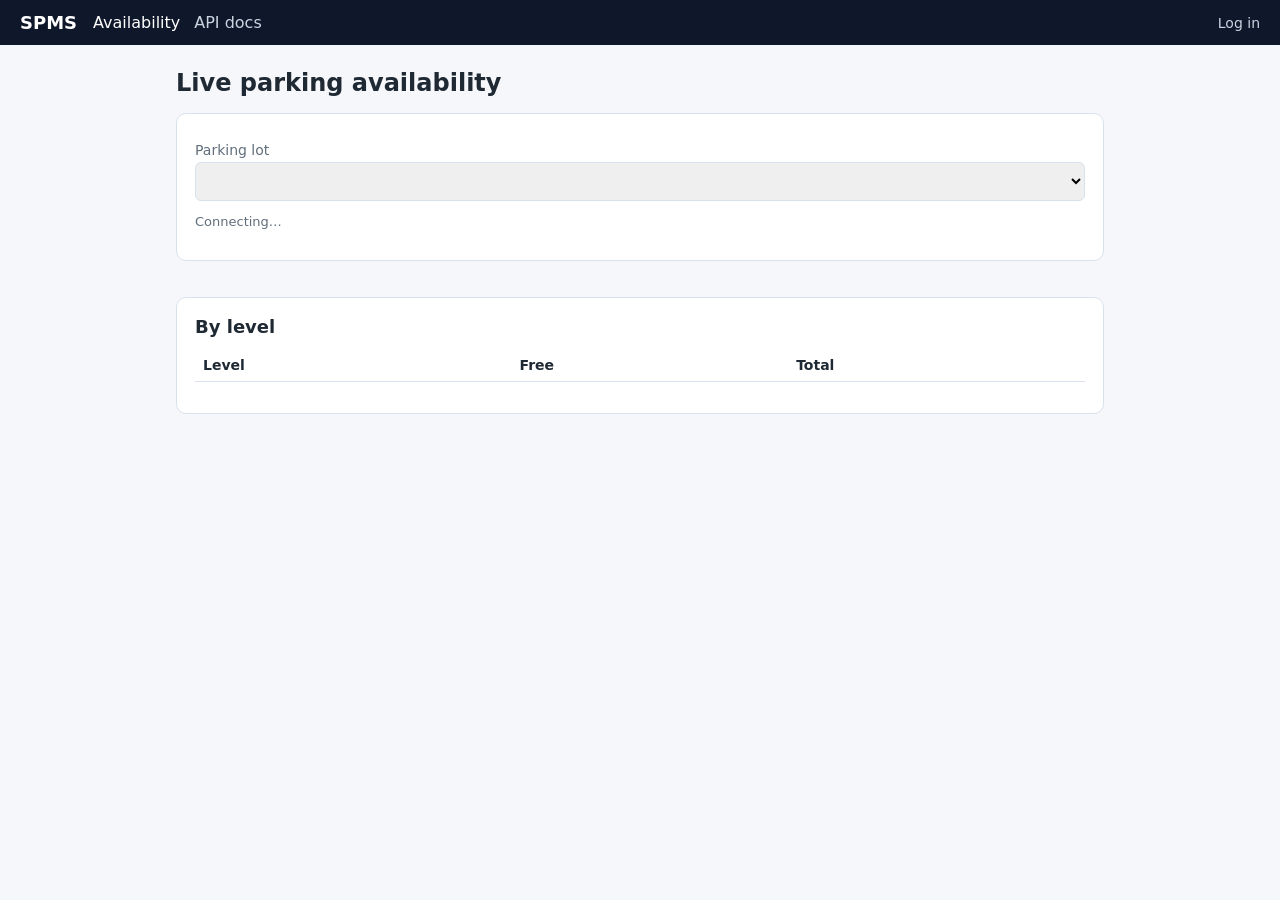
==== backend/static/index.html @ fef3deee "Add basic web UI: live availability, login, gate and admin pages" ====
<!doctype html>
<html lang="en">
<head>
  <meta charset="utf-8">
  <meta name="viewport" content="width=device-width, initial-scale=1">
  <title>SPMS · Live availability</title>
  <link rel="stylesheet" href="style.css">
</head>
<body>
<header></header>
<main>
  <h1>Live parking availability</h1>
  <div class="card">
    <label for="lot">Parking lot</label>
    <select id="lot"></select>
    <p class="muted" id="status">Connecting…</p>
  </div>
  <div class="grid" id="types"></div>
  <div class="card" style="margin-top:18px">
    <h2>By level</h2>
    <table><thead><tr><th>Level</th><th>Free</th><th>Total</th></tr></thead><tbody id="levels"></tbody></table>
    <p class="muted" id="occ"></p>
  </div>
  <p class="muted" id="empty" style="display:none">No parking lots yet. An admin can add one on the Admin page, or run <code>python -m backend.seed</code>.</p>
</main>
<script src="app.js"></script>
<script>
SPMS.header("index.html");
const LABELS = { TWO_WHEELER: "Two-wheeler", FOUR_WHEELER: "Car", EV: "EV charging", ACCESSIBLE: "Accessible" };
const sel = document.getElementById("lot");
let ws = null, pollTimer = null;

function render(s) {
  document.getElementById("types").innerHTML = Object.entries(s.free_by_type).map(([t, n]) =>
    `<div class="stat"><div class="label">${LABELS[t] || t}</div><div class="value ${n === 0 ? "zero" : ""}" data-type="${t}">${n}</div></div>`).join("");
  document.getElementById("levels").innerHTML = s.levels.map(l =>
    `<tr><td>${l.level}</td><td>${l.free}</td><td>${l.total}</td></tr>`).join("");
  document.getElementById("occ").textContent = `Occupancy ${s.occupancy_percent}% · ${s.total_free} of ${s.total_slots} slots free`;
  document.getElementById("status").textContent = "Updated " + new Date().toLocaleTimeString() + (ws ? " (live)" : " (polling)");
}

function startPolling(id) {
  const tick = () => SPMS.api(`/api/v1/lots/${id}/availability`).then(render).catch(() => {});
  tick();
  pollTimer = setInterval(tick, 5000);
}

function watch(id) {
  if (ws) { ws.onclose = null; ws.close(); ws = null; }
  clearInterval(pollTimer);
  const proto = location.protocol === "https:" ? "wss" : "ws";
  try {
    ws = new WebSocket(`${proto}://${location.host}/ws/lots/${id}/availability`);
    ws.onmessage = (e) => { const d = JSON.parse(e.data); if (!d.error) render(d); };
    ws.onclose = () => { ws = null; startPolling(id); };
  } catch { ws = null; startPolling(id); }
}

SPMS.fillLots(sel).then(lots => {
  if (!lots.length) { document.getElementById("empty").style.display = "block"; document.getElementById("status").textContent = ""; return; }
  watch(sel.value);
});
sel.onchange = () => watch(sel.value);
</script>
</body>
</html>
---- backend/static/style.css ----
:root {
  --bg: #f5f7fa; --card: #ffffff; --text: #1f2933; --muted: #616e7c; --line: #d9e2ec;
  --brand: #1d4ed8; --ok: #15803d; --warn: #b45309; --bad: #b91c1c;
}
* { box-sizing: border-box; }
body { margin: 0; font-family: system-ui, -apple-system, "Segoe UI", Roboto, sans-serif; background: var(--bg); color: var(--text); }
header { background: #0f172a; color: #fff; padding: 12px 20px; display: flex; align-items: center; gap: 16px; flex-wrap: wrap; }
header .brand { font-weight: 700; font-size: 18px; }
header nav { display: flex; gap: 14px; flex: 1; flex-wrap: wrap; }
header a { color: #cbd5e1; text-decoration: none; }
header a:hover, header a.active { color: #fff; }
#who { font-size: 14px; color: #cbd5e1; }
main { max-width: 960px; margin: 24px auto; padding: 0 16px; }
h1 { font-size: 24px; margin: 0 0 16px; }
h2 { font-size: 18px; margin: 0 0 12px; }
.card { background: var(--card); border: 1px solid var(--line); border-radius: 10px; padding: 18px; margin-bottom: 18px; }
.grid { display: grid; grid-template-columns: repeat(auto-fit, minmax(170px, 1fr)); gap: 12px; }
.stat { background: var(--card); border: 1px solid var(--line); border-radius: 10px; padding: 14px; }
.stat .label { color: var(--muted); font-size: 13px; }
.stat .value { font-size: 30px; font-weight: 700; margin-top: 4px; }
.stat .value.zero { color: var(--bad); }
label { display: block; font-size: 14px; margin: 10px 0 4px; color: var(--muted); }
input, select { width: 100%; padding: 9px 10px; border: 1px solid var(--line); border-radius: 6px; font-size: 15px; }
button { margin-top: 12px; padding: 9px 16px; border: 0; border-radius: 6px; background: var(--brand); color: #fff; font-size: 15px; cursor: pointer; }
button.secondary { background: #475569; }
button:disabled { opacity: .6; cursor: default; }
.row { display: flex; gap: 12px; flex-wrap: wrap; }
.row > * { flex: 1; min-width: 180px; }
.msg { margin-top: 12px; padding: 10px; border-radius: 6px; display: none; }
.msg.ok { display: block; background: #dcfce7; color: var(--ok); }
.msg.err { display: block; background: #fee2e2; color: var(--bad); }
table { width: 100%; border-collapse: collapse; font-size: 14px; }
th, td { text-align: left; padding: 8px; border-bottom: 1px solid var(--line); }
.pill { padding: 2px 8px; border-radius: 999px; font-size: 12px; font-weight: 600; }
.pill.FREE { background: #dcfce7; color: var(--ok); }
.pill.OCCUPIED { background: #fee2e2; color: var(--bad); }
.pill.RESERVED { background: #fef3c7; color: var(--warn); }
.pill.MAINTENANCE { background: #e2e8f0; color: #334155; }
.muted { color: var(--muted); font-size: 13px; }
.slots { display: grid; grid-template-columns: repeat(auto-fill, minmax(92px, 1fr)); gap: 8px; }
.slot { border: 1px solid var(--line); border-radius: 8px; padding: 8px; font-size: 13px; background: #fff; }
.slot b { display: block; }
.slot button { margin-top: 6px; padding: 4px 8px; font-size: 12px; }
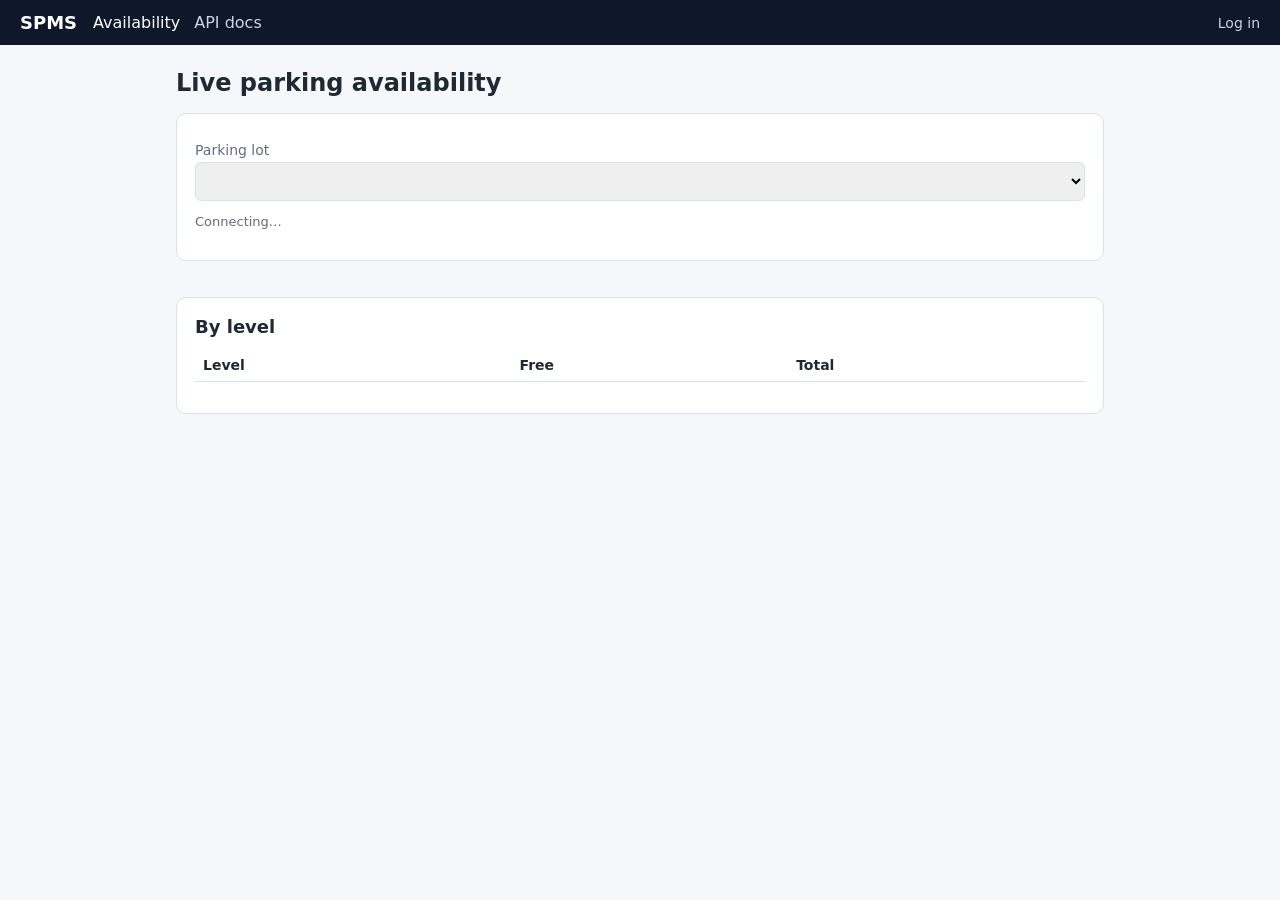
==== commit 81505a6f: "Validate free text, escape page output, add headers (SR-004)" ====
--- a/backend/static/index.html
+++ b/backend/static/index.html
@@ -32,9 +32,9 @@
 
 function render(s) {
   document.getElementById("types").innerHTML = Object.entries(s.free_by_type).map(([t, n]) =>
-    `<div class="stat"><div class="label">${LABELS[t] || t}</div><div class="value ${n === 0 ? "zero" : ""}" data-type="${t}">${n}</div></div>`).join("");
+    `<div class="stat"><div class="label">${SPMS.esc(LABELS[t] || t)}</div><div class="value ${n === 0 ? "zero" : ""}" data-type="${SPMS.esc(t)}">${Number(n)}</div></div>`).join("");
   document.getElementById("levels").innerHTML = s.levels.map(l =>
-    `<tr><td>${l.level}</td><td>${l.free}</td><td>${l.total}</td></tr>`).join("");
+    `<tr><td>${SPMS.esc(l.level)}</td><td>${Number(l.free)}</td><td>${Number(l.total)}</td></tr>`).join("");
   document.getElementById("occ").textContent = `Occupancy ${s.occupancy_percent}% · ${s.total_free} of ${s.total_slots} slots free`;
   document.getElementById("status").textContent = "Updated " + new Date().toLocaleTimeString() + (ws ? " (live)" : " (polling)");
 }
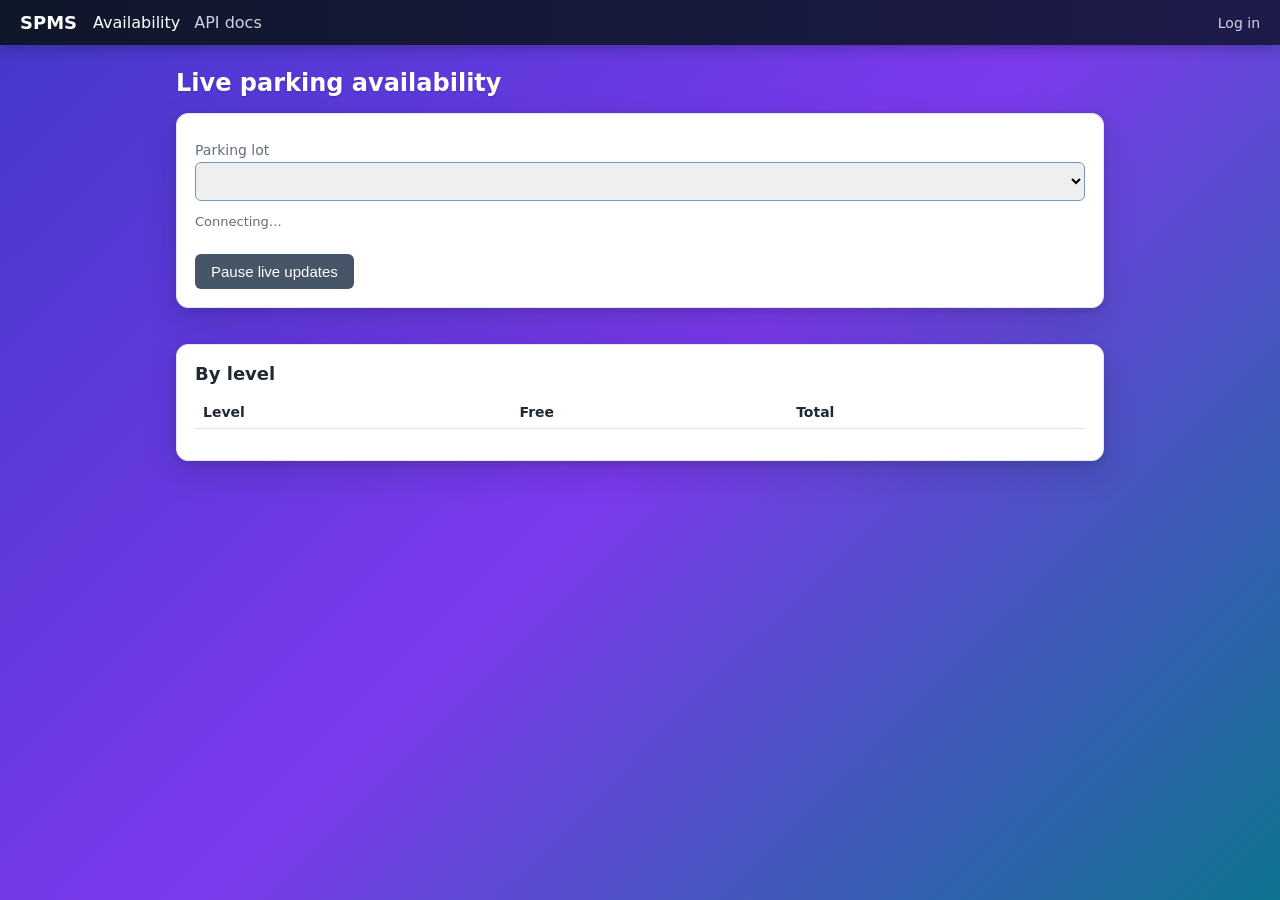
==== commit 92a7a28e: "Improve accessibility and refresh the look (WCAG 2.2 AA)" ====
--- a/backend/static/index.html
+++ b/backend/static/index.html
@@ -14,6 +14,7 @@
     <label for="lot">Parking lot</label>
     <select id="lot"></select>
     <p class="muted" id="status">Connecting…</p>
+    <button type="button" class="secondary" id="pause" aria-pressed="false">Pause live updates</button>
   </div>
   <div class="grid" id="types"></div>
   <div class="card" style="margin-top:18px">
@@ -31,8 +32,12 @@
 let ws = null, pollTimer = null;
 
 function render(s) {
+  const before = Object.fromEntries([...document.querySelectorAll("#types .value")].map(v => [v.dataset.type, v.textContent]));
   document.getElementById("types").innerHTML = Object.entries(s.free_by_type).map(([t, n]) =>
-    `<div class="stat"><div class="label">${SPMS.esc(LABELS[t] || t)}</div><div class="value ${n === 0 ? "zero" : ""}" data-type="${SPMS.esc(t)}">${Number(n)}</div></div>`).join("");
+    `<div class="stat t-${SPMS.esc(t)}"><div class="label">${SPMS.esc(LABELS[t] || t)}</div><div class="value ${n === 0 ? "zero" : ""}" data-type="${SPMS.esc(t)}">${Number(n)}</div></div>`).join("");
+  document.querySelectorAll("#types .value").forEach(v => {
+    if (before[v.dataset.type] !== undefined && before[v.dataset.type] !== v.textContent) v.classList.add("changed");
+  });
   document.getElementById("levels").innerHTML = s.levels.map(l =>
     `<tr><td>${SPMS.esc(l.level)}</td><td>${Number(l.free)}</td><td>${Number(l.total)}</td></tr>`).join("");
   document.getElementById("occ").textContent = `Occupancy ${s.occupancy_percent}% · ${s.total_free} of ${s.total_slots} slots free`;
@@ -60,7 +65,19 @@
   if (!lots.length) { document.getElementById("empty").style.display = "block"; document.getElementById("status").textContent = ""; return; }
   watch(sel.value);
 });
-sel.onchange = () => watch(sel.value);
+sel.onchange = () => { if (!paused) watch(sel.value); };
+// WCAG 2.2.2: let people stop the automatic updates
+let paused = false;
+document.getElementById("pause").onclick = (e) => {
+  paused = !paused;
+  e.target.textContent = paused ? "Resume live updates" : "Pause live updates";
+  e.target.setAttribute("aria-pressed", String(paused));
+  if (paused) {
+    if (ws) { ws.onclose = null; ws.close(); ws = null; }
+    clearInterval(pollTimer);
+    document.getElementById("status").textContent = "Live updates paused";
+  } else watch(sel.value);
+};
 </script>
 </body>
 </html>
--- a/backend/static/style.css
+++ b/backend/static/style.css
@@ -1,10 +1,15 @@
 :root {
   --bg: #f5f7fa; --card: #ffffff; --text: #1f2933; --muted: #616e7c; --line: #d9e2ec;
-  --brand: #1d4ed8; --ok: #15803d; --warn: #b45309; --bad: #b91c1c;
+  --brand: #1d4ed8; --ok: #166534; --warn: #92400e; --bad: #b91c1c;
+  --field: #7697bb;  /* form field border: 3.04:1 on white (WCAG 1.4.11) */
+  --focus: #b45309;  /* focus ring: 5.0:1 on white cards and the page tint */
+  --brand-dark: #1e40af;
+  --ease-out: cubic-bezier(0.23, 1, 0.32, 1);
 }
 * { box-sizing: border-box; }
-body { margin: 0; font-family: system-ui, -apple-system, "Segoe UI", Roboto, sans-serif; background: var(--bg); color: var(--text); }
-header { background: #0f172a; color: #fff; padding: 12px 20px; display: flex; align-items: center; gap: 16px; flex-wrap: wrap; }
+body { margin: 0; font-family: system-ui, -apple-system, "Segoe UI", Roboto, sans-serif; color: var(--text);
+       background: #4338ca linear-gradient(135deg, #4338ca 0%, #7c3aed 50%, #0e7490 100%); min-height: 100vh; }
+header { background: #0f172a linear-gradient(90deg, #0f172a 0%, #1e1b4b 100%); color: #fff; box-shadow: 0 2px 14px rgba(15, 23, 42, .35); padding: 12px 20px; display: flex; align-items: center; gap: 16px; flex-wrap: wrap; }
 header .brand { font-weight: 700; font-size: 18px; }
 header nav { display: flex; gap: 14px; flex: 1; flex-wrap: wrap; }
 header a { color: #cbd5e1; text-decoration: none; }
@@ -13,14 +18,16 @@
 main { max-width: 960px; margin: 24px auto; padding: 0 16px; }
 h1 { font-size: 24px; margin: 0 0 16px; }
 h2 { font-size: 18px; margin: 0 0 12px; }
-.card { background: var(--card); border: 1px solid var(--line); border-radius: 10px; padding: 18px; margin-bottom: 18px; }
+.card { background: var(--card); border: 1px solid #e3e8f0; border-radius: 12px; padding: 18px; margin-bottom: 18px;
+        box-shadow: 0 1px 2px rgba(15, 23, 42, .04), 0 6px 18px rgba(15, 23, 42, .05); }
 .grid { display: grid; grid-template-columns: repeat(auto-fit, minmax(170px, 1fr)); gap: 12px; }
-.stat { background: var(--card); border: 1px solid var(--line); border-radius: 10px; padding: 14px; }
+.stat { background: var(--card); border: 1px solid #e3e8f0; border-radius: 12px; padding: 14px; border-left: 4px solid #94a3b8;
+        box-shadow: 0 1px 2px rgba(15, 23, 42, .04); }
 .stat .label { color: var(--muted); font-size: 13px; }
 .stat .value { font-size: 30px; font-weight: 700; margin-top: 4px; }
 .stat .value.zero { color: var(--bad); }
 label { display: block; font-size: 14px; margin: 10px 0 4px; color: var(--muted); }
-input, select { width: 100%; padding: 9px 10px; border: 1px solid var(--line); border-radius: 6px; font-size: 15px; }
+input, select { width: 100%; padding: 9px 10px; border: 1px solid var(--field); border-radius: 6px; font-size: 16px; }  /* 16px: no iOS zoom */
 button { margin-top: 12px; padding: 9px 16px; border: 0; border-radius: 6px; background: var(--brand); color: #fff; font-size: 15px; cursor: pointer; }
 button.secondary { background: #475569; }
 button:disabled { opacity: .6; cursor: default; }
@@ -41,3 +48,109 @@
 .slot { border: 1px solid var(--line); border-radius: 8px; padding: 8px; font-size: 13px; background: #fff; }
 .slot b { display: block; }
 .slot button { margin-top: 6px; padding: 4px 8px; font-size: 12px; }
+
+/* Sprint 2: driver pages, dashboard, accessibility (NF-004) */
+a { color: var(--brand); }
+:focus-visible { outline: 3px solid var(--focus); outline-offset: 2px; }
+label.check { display: flex; gap: 8px; align-items: center; color: var(--text); }
+label.check input { width: auto; }
+button.small { margin-top: 0; padding: 5px 10px; font-size: 13px; }
+button.danger { background: var(--bad); }
+td.actions { white-space: nowrap; }
+.table-wrap { overflow-x: auto; }
+.pill.CONFIRMED, .pill.CHECKED_IN { background: #dbeafe; color: #1e3a8a; }
+.pill.COMPLETED { background: #dcfce7; color: #14532d; }
+.pill.CANCELLED, .pill.NO_SHOW { background: #e2e8f0; color: #334155; }
+.qr { margin: 12px 0; }
+.qr img { width: 220px; max-width: 100%; border: 1px solid var(--line); border-radius: 8px; background: #fff; }
+.bars { display: flex; align-items: flex-end; gap: 4px; height: 160px; }
+.bar { flex: 1; height: 100%; display: flex; flex-direction: column; justify-content: flex-end; align-items: center; }
+.bar span { display: block; width: 100%; background: var(--brand); border-radius: 3px 3px 0 0; min-height: 2px; }
+.bar small { color: var(--muted); font-size: 11px; height: 14px; }
+@media (max-width: 600px) {
+  main { margin: 16px auto; }
+  .stat .value { font-size: 24px; }
+  header { padding: 10px 16px; }
+}
+@media (max-width: 600px) {
+  .card > table { display: block; overflow-x: auto; }  /* wide tables scroll inside the card, not the page */
+}
+
+/* accessibility review fixes */
+.sr-only { position: absolute; width: 1px; height: 1px; padding: 0; margin: -1px; overflow: hidden; clip: rect(0 0 0 0); white-space: nowrap; border: 0; }
+.skip { position: absolute; left: 8px; top: -48px; background: #fff; color: var(--brand); padding: 8px 12px; border-radius: 6px; z-index: 10; }
+.skip:focus { top: 8px; }
+@media (max-width: 600px) {
+  header nav { order: 3; flex-basis: 100%; }  /* phones: menu gets its own row under the logo */
+}
+@media (max-width: 600px) {
+  /* phones: each table row becomes a labelled card instead of a wide table */
+  table.stack thead { position: absolute; width: 1px; height: 1px; overflow: hidden; clip: rect(0 0 0 0); }
+  table.stack tr { display: block; padding: 10px 0; border-bottom: 1px solid var(--line); }
+  table.stack td { display: flex; justify-content: space-between; gap: 12px; border: 0; padding: 3px 0; text-align: right; }
+  table.stack td::before { content: attr(data-label); color: var(--muted); text-align: left; }
+  table.stack td.actions { justify-content: flex-start; gap: 8px; padding-top: 8px; }
+  table.stack td[colspan] { display: block; text-align: left; }
+  table.stack td[colspan]::before { content: none; }
+}
+
+/* ---------- lively look (colour first, motion only where it helps) ---------- */
+header :focus-visible { outline-color: #fbbf24; }  /* 9.6:1 on indigo, 10.7:1 on navy */
+/* text sitting directly on the vibrant page gradient is white (>= 5.36:1 on every stop) */
+main > h1, main > p, main > p.muted { color: #ffffff; }
+main > h1 { text-shadow: 0 1px 2px rgba(15, 23, 42, .25); }
+main > p a { color: #ffffff; }
+main > .grid .stat { box-shadow: 0 2px 10px rgba(15, 23, 42, .18); }
+main > .card, main > .row > .card, main > form.card { box-shadow: 0 2px 6px rgba(15, 23, 42, .12), 0 12px 32px rgba(15, 23, 42, .18); }
+/* coloured accent stripe per form/card */
+.card.accent-blue { border-top: 4px solid #2563eb; }
+.card.accent-green { border-top: 4px solid #059669; }
+.card.accent-amber { border-top: 4px solid #d97706; }
+.card.accent-violet { border-top: 4px solid #7c3aed; }
+/* availability tiles colour-coded by vehicle type */
+.stat.t-TWO_WHEELER { background: #f3f0ff; border-left-color: #7c3aed; }
+.stat.t-FOUR_WHEELER { background: #eff6ff; border-left-color: #2563eb; }
+.stat.t-EV { background: #ecfdf5; border-left-color: #059669; }
+.stat.t-ACCESSIBLE { background: #ecfeff; border-left-color: #0891b2; }
+/* dashboard KPI tiles */
+#kpis .stat:nth-child(1) { background: #ecfdf5; border-left-color: #059669; }
+#kpis .stat:nth-child(2) { background: #eff6ff; border-left-color: #2563eb; }
+#kpis .stat:nth-child(3) { background: #f3f0ff; border-left-color: #7c3aed; }
+#kpis .stat:nth-child(4) { background: #ecfeff; border-left-color: #0891b2; }
+#kpis .stat:nth-child(5) { background: #fffbeb; border-left-color: #d97706; }
+#payBox { background: #fffbeb; border: 1px solid #fde68a; border-radius: 10px; padding: 12px; margin-top: 12px; }
+#done { border-top: 4px solid #059669; }
+#done h2 { color: #166534; }
+.bar span { background: linear-gradient(180deg, #3b82f6, var(--brand)); }
+
+/* hover only on devices that really hover */
+@media (hover: hover) and (pointer: fine) {
+  button:hover { background: var(--brand-dark); }
+  button.secondary:hover { background: #334155; }
+  button.danger:hover { background: #991b1b; }
+  tbody tr:hover td { background: #f8fafc; }
+  .slot:hover { border-color: #93c5fd; }
+}
+
+/* motion: transform + opacity only */
+button { transition: transform 160ms var(--ease-out); }
+button:active { transform: scale(0.97); }                         /* press feedback */
+.msg, #payBox, #waiveBox, #qrBox, #receiptBtn {                    /* appear smoothly instead of popping in */
+  transition: opacity 200ms var(--ease-out), transform 200ms var(--ease-out);
+}
+@starting-style {
+  .msg.ok, .msg.err, #payBox, #waiveBox, #qrBox, #receiptBtn { opacity: 0; transform: translateY(-4px); }
+}
+#done { transition: opacity 320ms var(--ease-out), transform 320ms var(--ease-out); }  /* the booking moment */
+@starting-style { #done { opacity: 0; transform: scale(0.97); } }
+@keyframes count-changed { from { transform: scale(1.12); } to { transform: scale(1); } }
+.stat .value { display: inline-block; }
+.stat .value.changed { animation: count-changed 450ms var(--ease-out); }   /* live count just changed */
+
+@media (prefers-reduced-motion: reduce) {
+  button:active { transform: none; }
+  .stat .value.changed { animation: none; }
+  @starting-style {
+    .msg.ok, .msg.err, #payBox, #waiveBox, #qrBox, #receiptBtn, #done { transform: none; }  /* keep a gentle fade only */
+  }
+}
